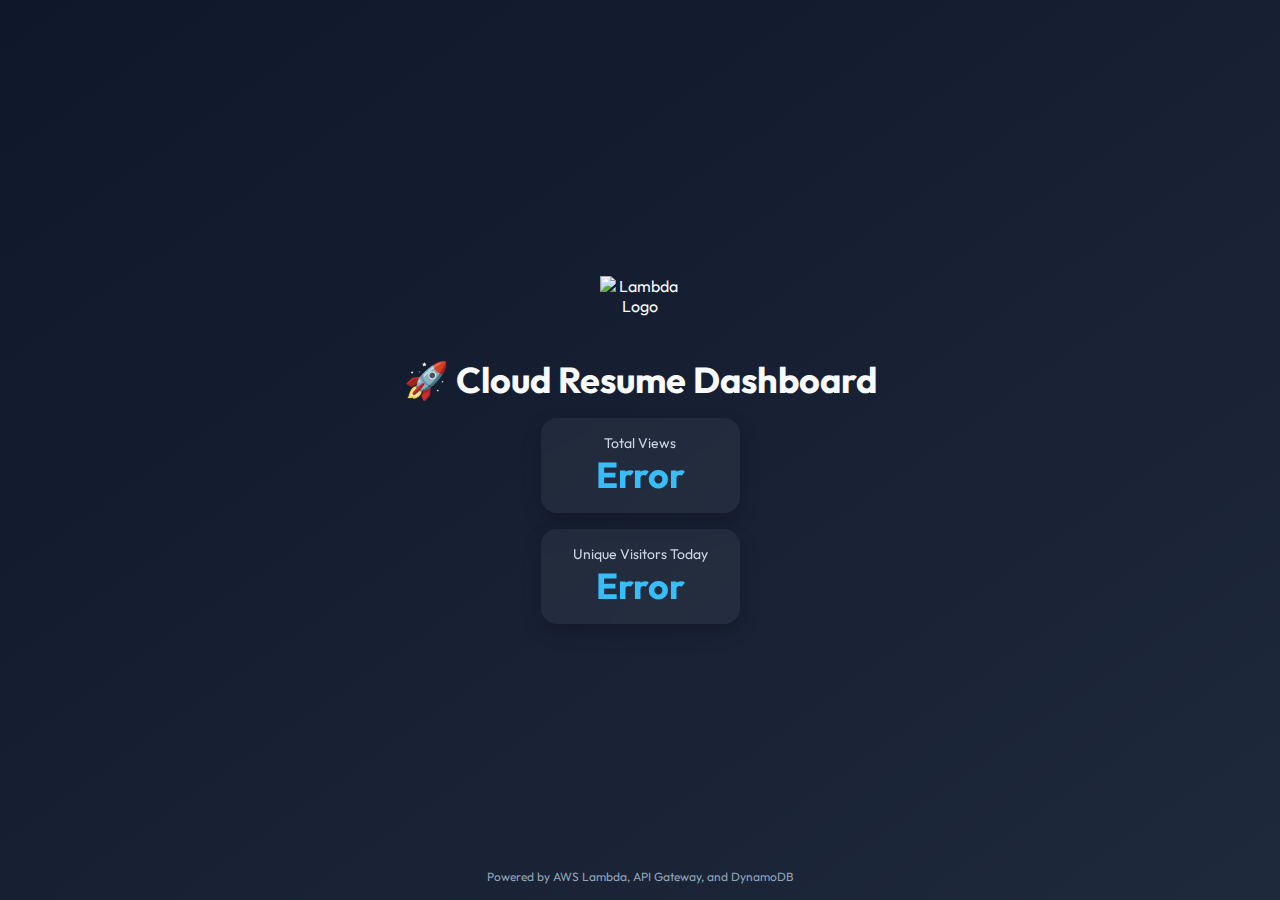
==== dashboard.html @ 536cb815 "style:fixed polished dashboard with animation and branding" ====
<!DOCTYPE html>
<html lang="en">
<head>
  <meta charset="UTF-8" />
  <meta name="viewport" content="width=device-width, initial-scale=1.0"/>
  <title>Live Traffic Dashboard</title>
  <link href="https://fonts.googleapis.com/css2?family=Outfit:wght@400;700&display=swap" rel="stylesheet">
  <style>
    * { box-sizing: border-box; }
    body {
      margin: 0;
      padding: 0;
      font-family: 'Outfit', sans-serif;
      background: linear-gradient(to bottom right, #0f172a, #1e293b);
      color: #f8fafc;
      display: flex;
      flex-direction: column;
      align-items: center;
      justify-content: center;
      min-height: 100vh;
      overflow: hidden;
      text-align: center;
    }
    h1 {
      font-size: 2.25rem;
      margin-bottom: 1rem;
      animation: fadeIn 1s ease-in-out;
    }
    .logo {
      width: 80px;
      margin-bottom: 1rem;
      animation: pulse 2s infinite;
    }
    .stats {
      display: flex;
      flex-direction: column;
      gap: 1rem;
      animation: fadeInUp 1.2s ease-in-out;
    }
    .badge {
      background: rgba(255, 255, 255, 0.05);
      padding: 1rem 2rem;
      border-radius: 16px;
      backdrop-filter: blur(10px);
      box-shadow: 0 8px 20px rgba(0,0,0,0.2);
    }
    .label {
      font-size: 0.875rem;
      color: #cbd5e1;
    }
    .value {
      font-size: 2.25rem;
      font-weight: bold;
      color: #38bdf8;
    }
    footer {
      position: absolute;
      bottom: 1rem;
      font-size: 0.75rem;
      color: #94a3b8;
    }
    @keyframes fadeIn {
      0% { opacity: 0; transform: translateY(-10px); }
      100% { opacity: 1; transform: translateY(0); }
    }
    @keyframes fadeInUp {
      0% { opacity: 0; transform: translateY(20px); }
      100% { opacity: 1; transform: translateY(0); }
    }
    @keyframes pulse {
      0%, 100% { transform: scale(1); }
      50% { transform: scale(1.05); }
    }
  </style>
</head>
<body>
  <img class="logo" src="https://raw.githubusercontent.com/krishank-cloud/cloud-assets/main/aws-lambda.png" alt="Lambda Logo" />
  <h1>🚀 Cloud Resume Dashboard</h1>

  <div class="stats">
    <div class="badge">
      <div class="label">Total Views</div>
      <div class="value" id="total-views">0</div>
    </div>
    <div class="badge">
      <div class="label">Unique Visitors Today</div>
      <div class="value" id="unique-visitors">0</div>
    </div>
  </div>

  <footer>Powered by AWS Lambda, API Gateway, and DynamoDB</footer>

  <script>
    document.addEventListener("DOMContentLoaded", function () {
      fetch("https://ucm5rq40q1.execute-api.ap-southeast-2.amazonaws.com/prod/dashboard")
        .then(res => res.json())
        .then(data => {
          document.getElementById("total-views").textContent = data.views ?? "N/A";
          document.getElementById("unique-visitors").textContent = data.unique_visitors_today ?? "N/A";
        })
        .catch(err => {
          document.getElementById("total-views").textContent = "Error";
          document.getElementById("unique-visitors").textContent = "Error";
          console.error("Fetch error:", err);
        });
    });
  </script>
</body>
</html>
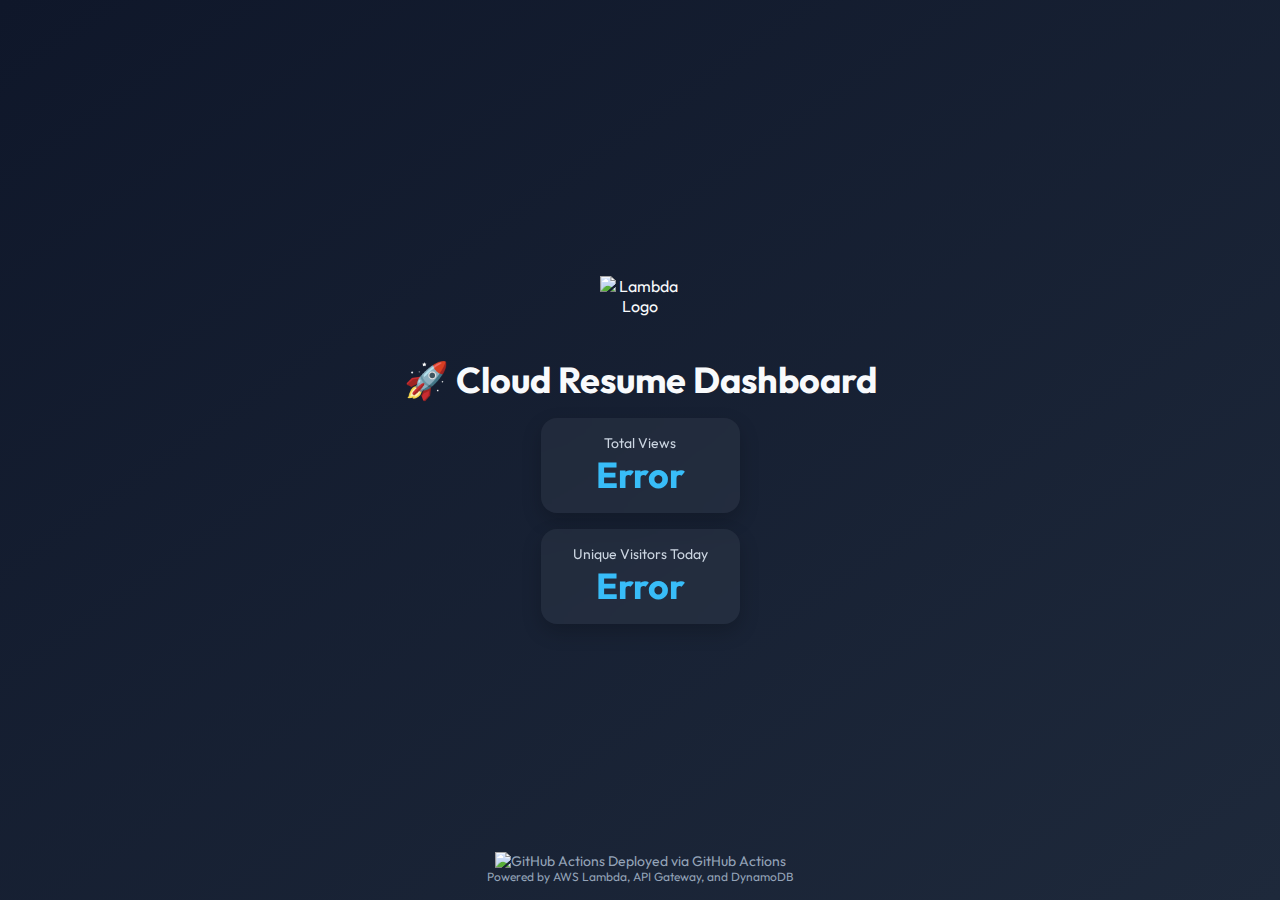
==== commit e2df008e: "Added Github Actions Badge" ====
--- a/dashboard.html
+++ b/dashboard.html
@@ -74,7 +74,8 @@
   </style>
 </head>
 <body>
-  <img class="logo" src="https://raw.githubusercontent.com/krishank-cloud/cloud-assets/main/aws-lambda.png" alt="Lambda Logo" />
+  <img class="logo" src="https://dashboard.krishankcloud.com/lambda-logo.png" alt="Lambda Logo" />
+
   <h1>🚀 Cloud Resume Dashboard</h1>
 
   <div class="stats">
@@ -87,6 +88,13 @@
       <div class="value" id="unique-visitors">0</div>
     </div>
   </div>
+
+  <footer style="margin-top: 40px; font-size: 14px;">
+    <p>
+        <img src="https://img.shields.io/github/actions/workflow/status/krishank-cloud/cloud-resume/deploy.yml?branch=main" alt="GitHub Actions">
+        Deployed via GitHub Actions
+    </p>
+</footer>
 
   <footer>Powered by AWS Lambda, API Gateway, and DynamoDB</footer>
 
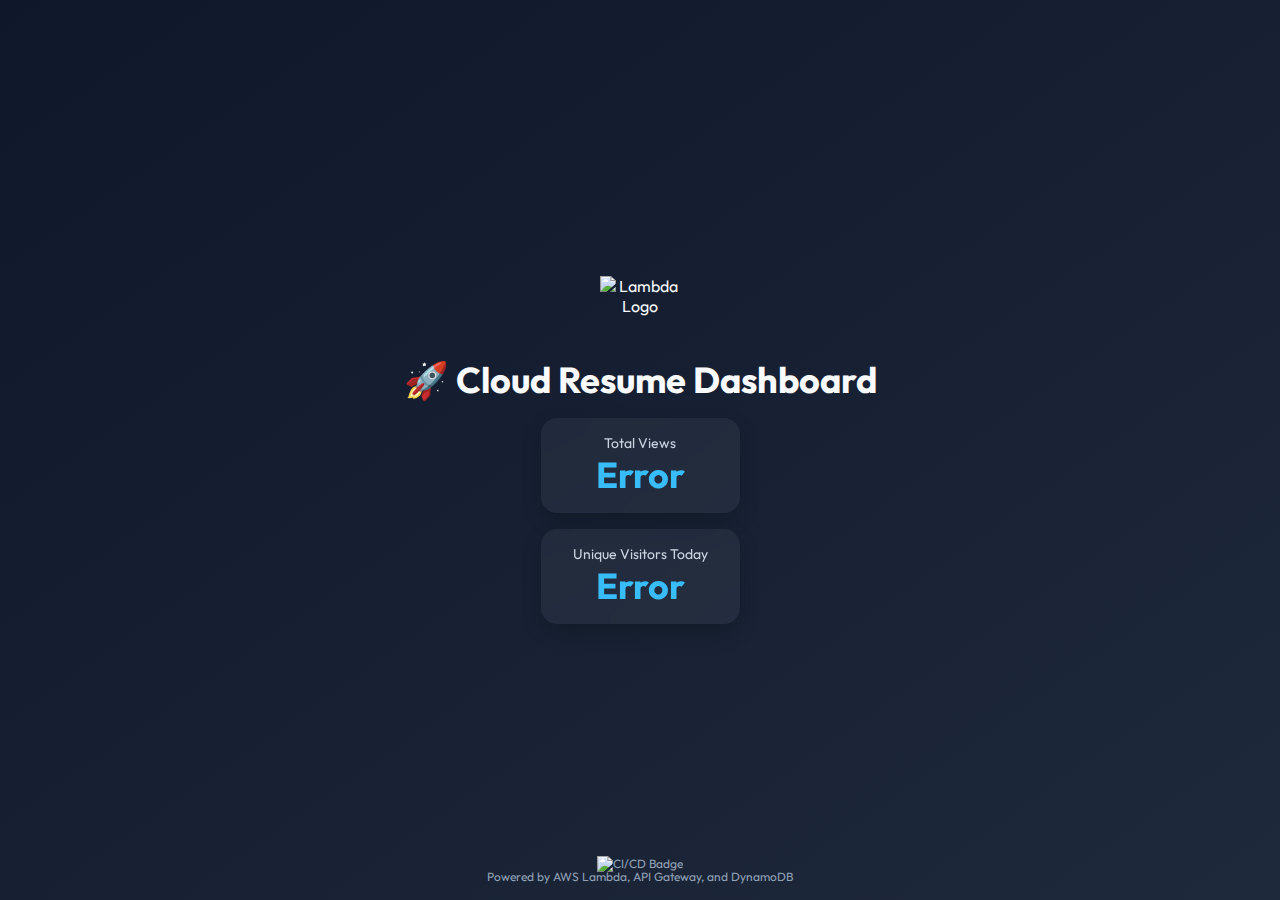
==== commit c3d647ff: "Updated Github Actions Badge" ====
--- a/dashboard.html
+++ b/dashboard.html
@@ -89,12 +89,11 @@
     </div>
   </div>
 
-  <footer style="margin-top: 40px; font-size: 14px;">
+  <footer style="margin-top: 40px;">
     <p>
-        <img src="https://img.shields.io/github/actions/workflow/status/krishank-cloud/cloud-resume/deploy.yml?branch=main" alt="GitHub Actions">
-        Deployed via GitHub Actions
+      <img src="https://img.shields.io/github/actions/workflow/status/krishank-cloud/cloud-resume/deploy.yml?branch=main&logo=githubactions&label=Deployed%20via%20CI/CD&style=for-the-badge" alt="CI/CD Badge">
     </p>
-</footer>
+  </footer>
 
   <footer>Powered by AWS Lambda, API Gateway, and DynamoDB</footer>
 
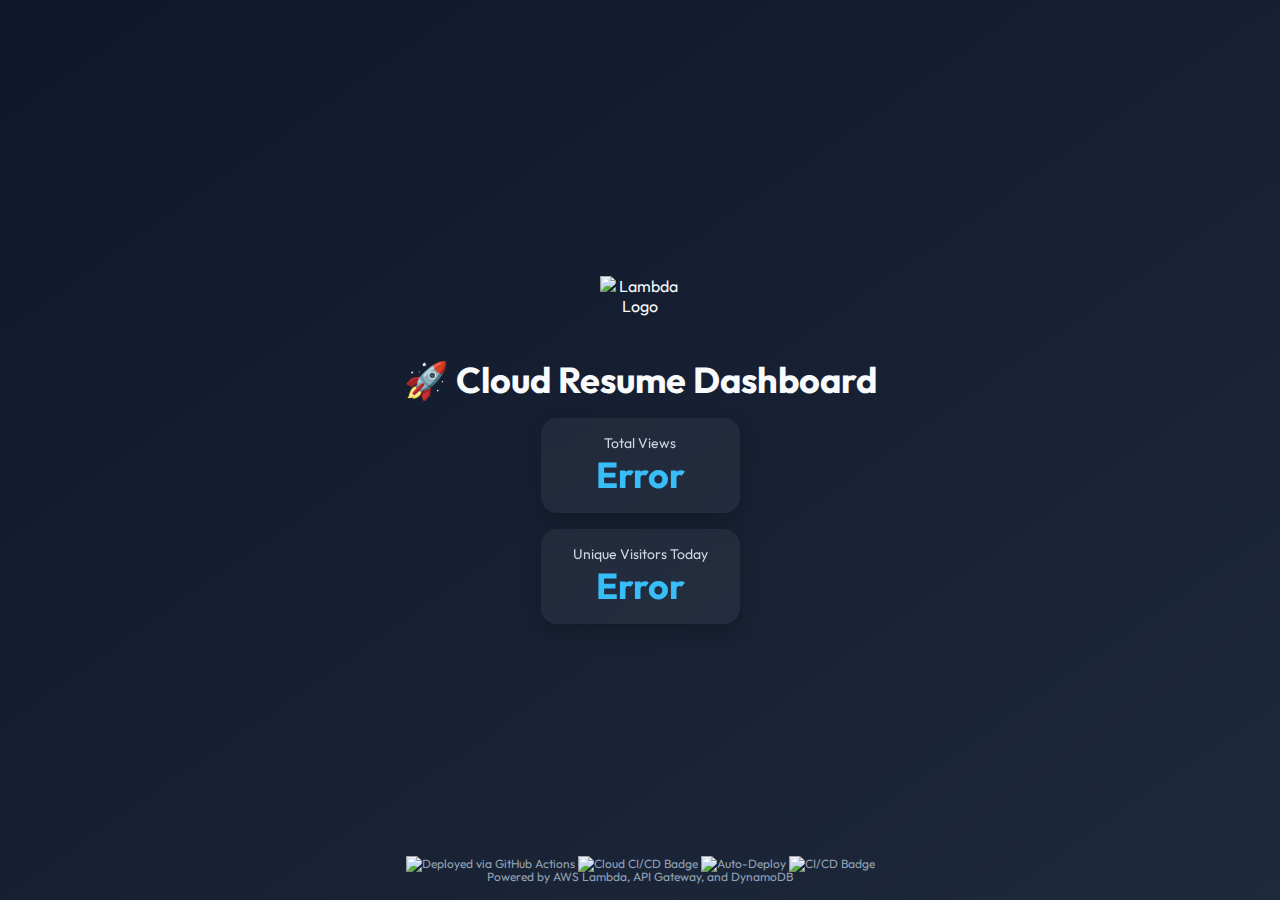
==== commit 32408402: "Updated Github Actions Badge" ====
--- a/dashboard.html
+++ b/dashboard.html
@@ -91,6 +91,12 @@
 
   <footer style="margin-top: 40px;">
     <p>
+      <img src="https://img.shields.io/github/actions/workflow/status/krishank-cloud/cloud-resume/deploy.yml?branch=main&logo=githubactions&label=Deployed%20via%20CI/CD&style=for-the-badge&color=orange" alt="Deployed via GitHub Actions">
+
+      <img src="https://img.shields.io/github/actions/workflow/status/krishank-cloud/cloud-resume/deploy.yml?branch=main&logo=amazonaws&label=Cloud%20Deployed%20via%20CI/CD&style=for-the-badge&color=blueviolet" alt="Cloud CI/CD Badge">
+
+      <img src="https://img.shields.io/github/actions/workflow/status/krishank-cloud/cloud-resume/deploy.yml?branch=main&logo=githubactions&label=Auto-Deploy&style=plastic" alt="Auto-Deploy">
+
       <img src="https://img.shields.io/github/actions/workflow/status/krishank-cloud/cloud-resume/deploy.yml?branch=main&logo=githubactions&label=Deployed%20via%20CI/CD&style=for-the-badge" alt="CI/CD Badge">
     </p>
   </footer>
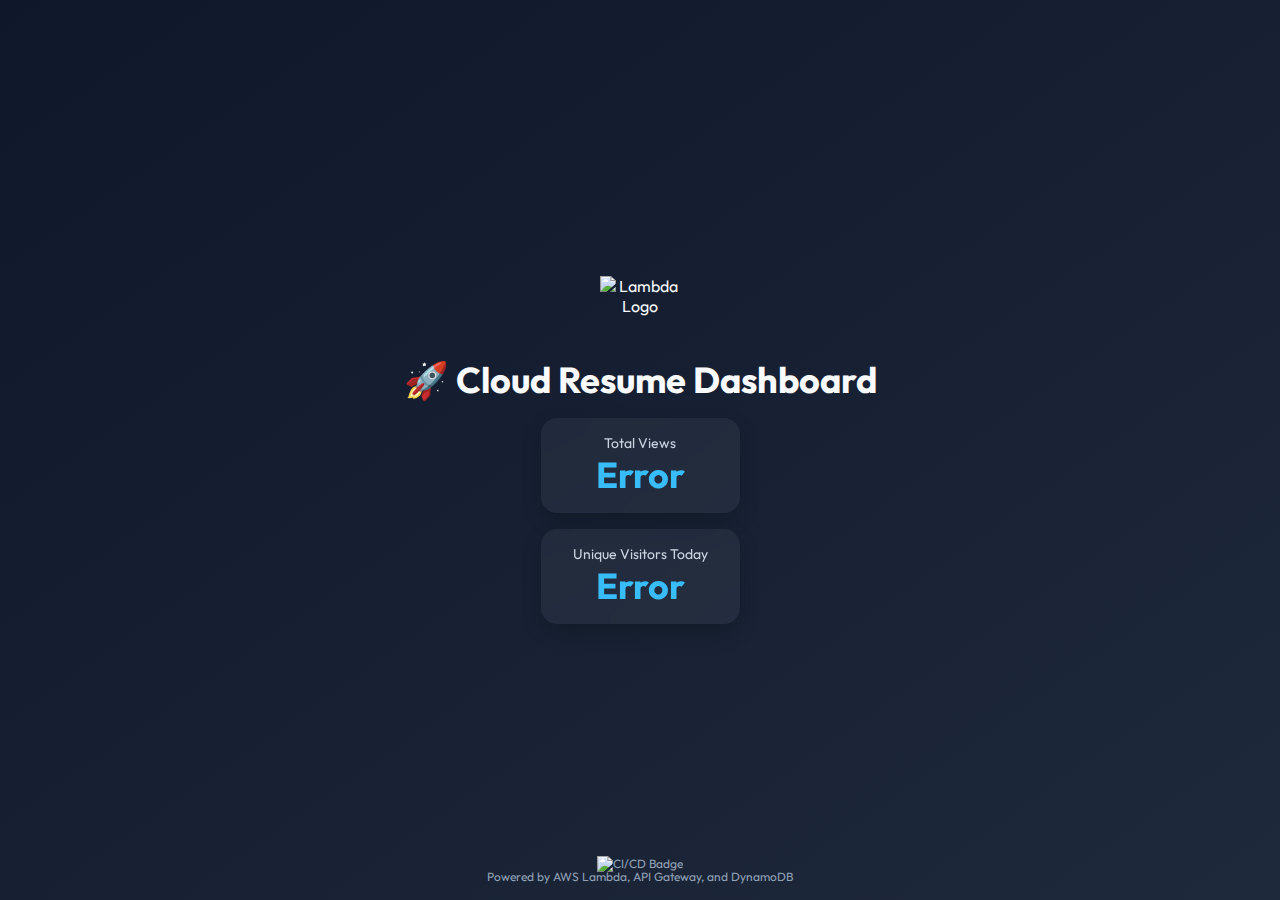
==== commit b49d517c: "Updated Github Actions Badge" ====
--- a/dashboard.html
+++ b/dashboard.html
@@ -91,12 +91,6 @@
 
   <footer style="margin-top: 40px;">
     <p>
-      <img src="https://img.shields.io/github/actions/workflow/status/krishank-cloud/cloud-resume/deploy.yml?branch=main&logo=githubactions&label=Deployed%20via%20CI/CD&style=for-the-badge&color=orange" alt="Deployed via GitHub Actions">
-
-      <img src="https://img.shields.io/github/actions/workflow/status/krishank-cloud/cloud-resume/deploy.yml?branch=main&logo=amazonaws&label=Cloud%20Deployed%20via%20CI/CD&style=for-the-badge&color=blueviolet" alt="Cloud CI/CD Badge">
-
-      <img src="https://img.shields.io/github/actions/workflow/status/krishank-cloud/cloud-resume/deploy.yml?branch=main&logo=githubactions&label=Auto-Deploy&style=plastic" alt="Auto-Deploy">
-
       <img src="https://img.shields.io/github/actions/workflow/status/krishank-cloud/cloud-resume/deploy.yml?branch=main&logo=githubactions&label=Deployed%20via%20CI/CD&style=for-the-badge" alt="CI/CD Badge">
     </p>
   </footer>
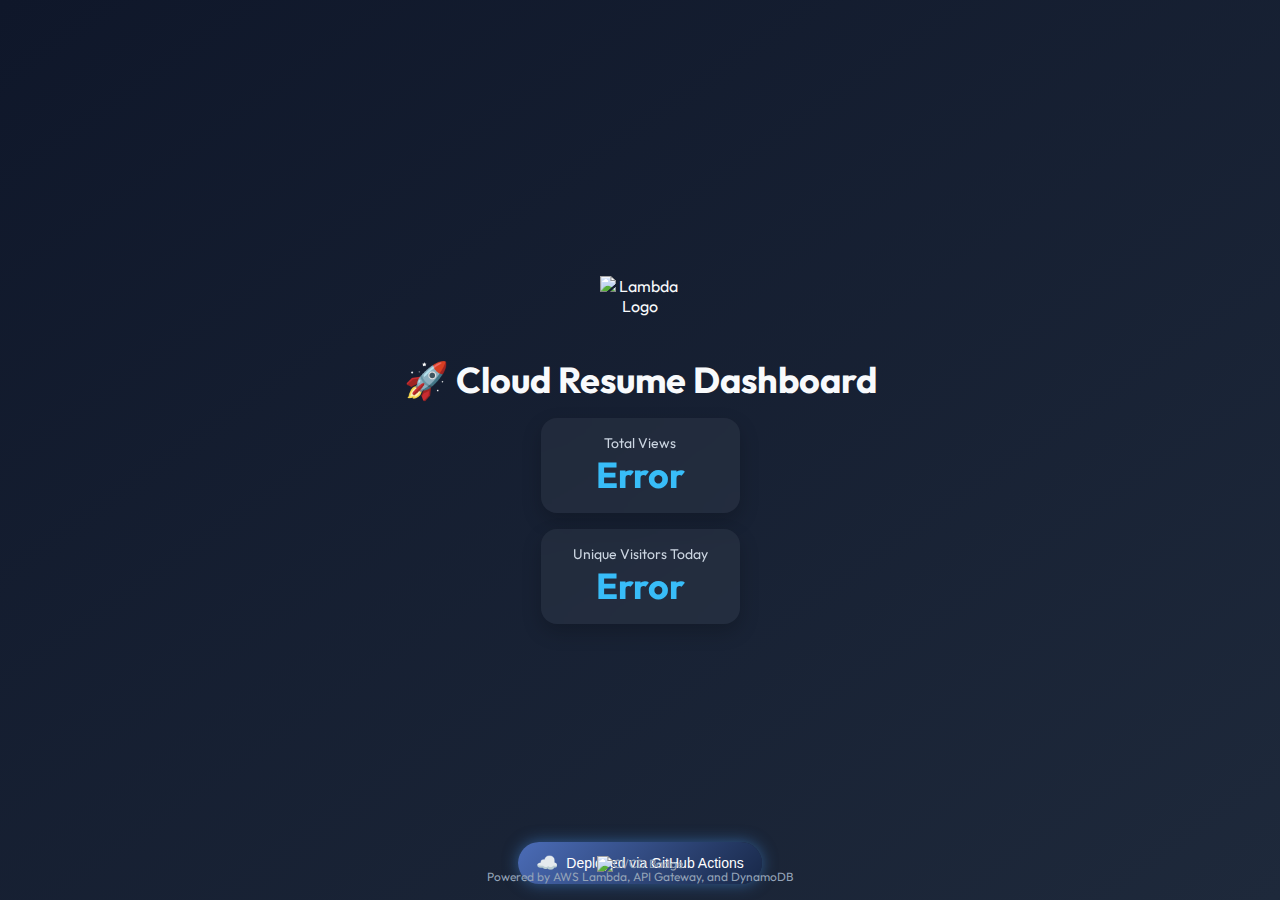
==== commit 190ab6c9: "Updated Github Actions Badge" ====
--- a/dashboard.html
+++ b/dashboard.html
@@ -6,6 +6,42 @@
   <title>Live Traffic Dashboard</title>
   <link href="https://fonts.googleapis.com/css2?family=Outfit:wght@400;700&display=swap" rel="stylesheet">
   <style>
+    .deploy-badge {
+  margin-top: 50px;
+  text-align: center;
+  font-family: 'Segoe UI', Tahoma, Geneva, Verdana, sans-serif;
+}
+
+.badge-container {
+  display: inline-flex;
+  align-items: center;
+  background: linear-gradient(135deg, #4b6cb7, #182848);
+  color: #fff;
+  padding: 10px 18px;
+  border-radius: 25px;
+  font-size: 14px;
+  box-shadow: 0 0 15px rgba(72, 149, 239, 0.5);
+  animation: pulse 2.5s infinite;
+  transition: transform 0.2s ease;
+}
+
+.cloud-icon {
+  font-size: 18px;
+  margin-right: 8px;
+  animation: float 4s ease-in-out infinite;
+}
+
+@keyframes pulse {
+  0% { box-shadow: 0 0 10px rgba(72, 149, 239, 0.5); }
+  50% { box-shadow: 0 0 20px rgba(72, 149, 239, 0.9); }
+  100% { box-shadow: 0 0 10px rgba(72, 149, 239, 0.5); }
+}
+
+@keyframes float {
+  0%, 100% { transform: translateY(0); }
+  50% { transform: translateY(-3px); }
+}
+
     * { box-sizing: border-box; }
     body {
       margin: 0;
@@ -89,6 +125,13 @@
     </div>
   </div>
 
+  <footer class="deploy-badge">
+    <div class="badge-container">
+      <span class="cloud-icon">☁️</span>
+      <span>Deployed via GitHub Actions</span>
+    </div>
+  </footer>
+
   <footer style="margin-top: 40px;">
     <p>
       <img src="https://img.shields.io/github/actions/workflow/status/krishank-cloud/cloud-resume/deploy.yml?branch=main&logo=githubactions&label=Deployed%20via%20CI/CD&style=for-the-badge" alt="CI/CD Badge">
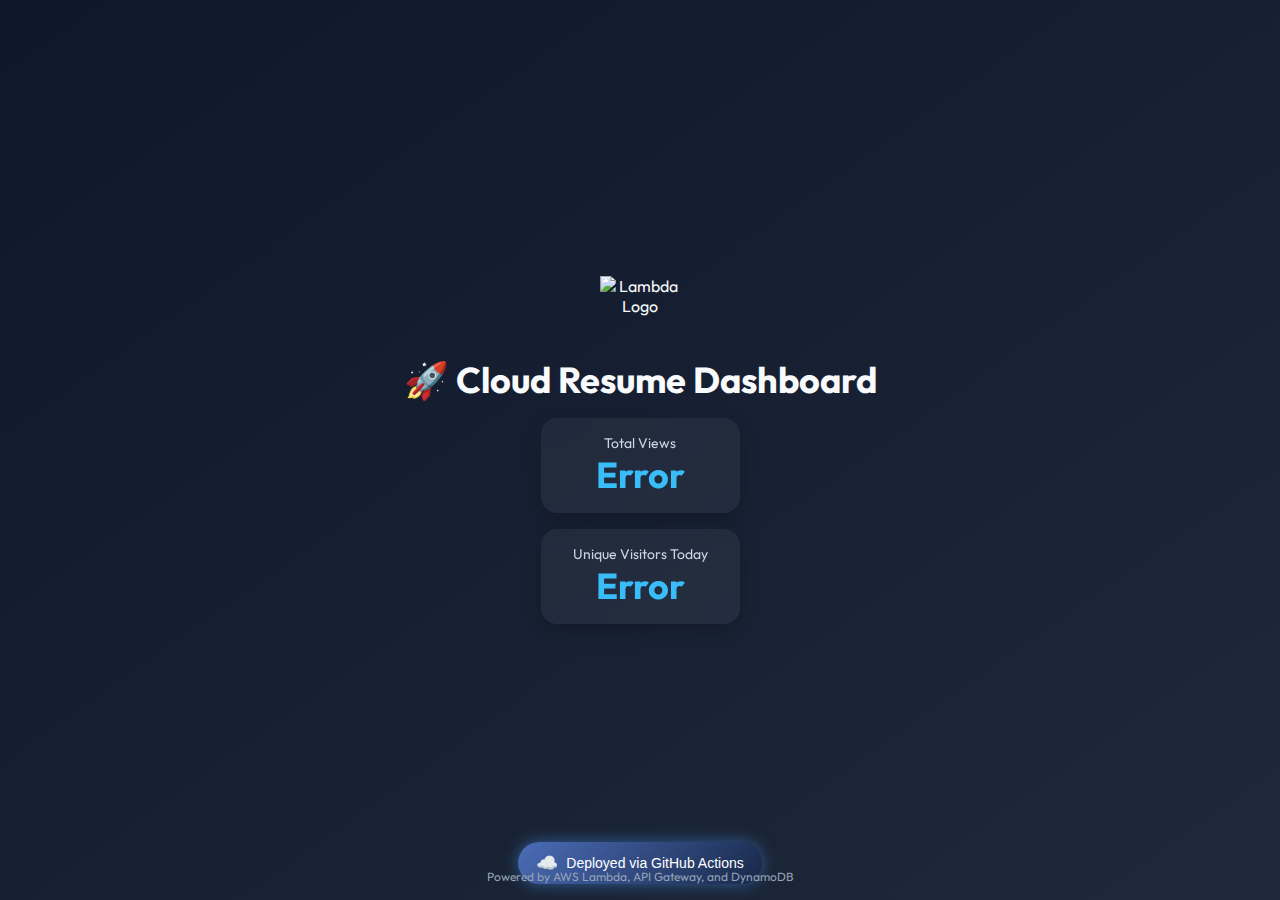
==== commit 7b143540: "Updated Github Actions Badge" ====
--- a/dashboard.html
+++ b/dashboard.html
@@ -132,12 +132,6 @@
     </div>
   </footer>
 
-  <footer style="margin-top: 40px;">
-    <p>
-      <img src="https://img.shields.io/github/actions/workflow/status/krishank-cloud/cloud-resume/deploy.yml?branch=main&logo=githubactions&label=Deployed%20via%20CI/CD&style=for-the-badge" alt="CI/CD Badge">
-    </p>
-  </footer>
-
   <footer>Powered by AWS Lambda, API Gateway, and DynamoDB</footer>
 
   <script>
